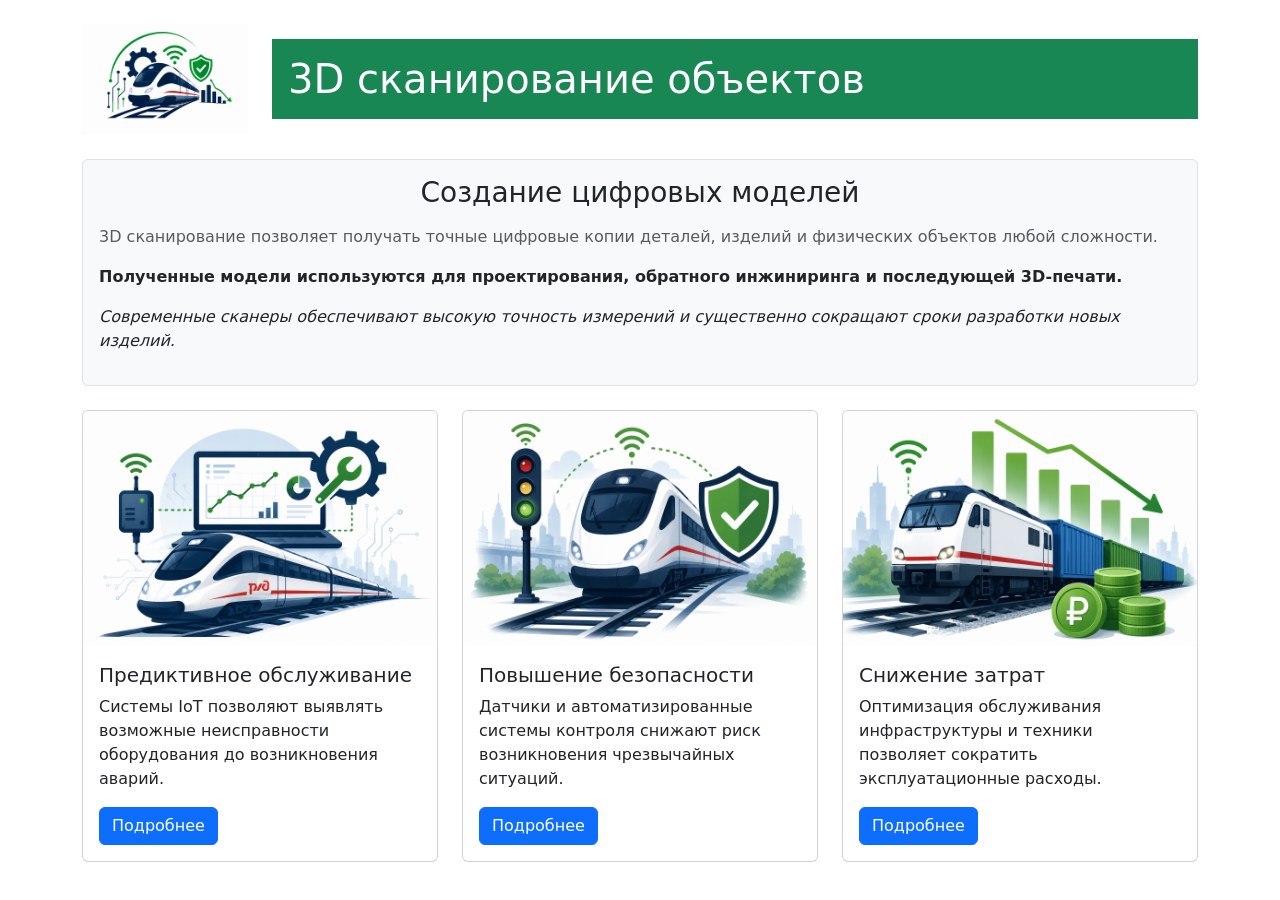
==== 3d-scanning.html @ a14fa14a "Обновлены заголовки" ====
<!DOCTYPE html>
<html lang="en">

<head>
    <meta charset="UTF-8">
    <meta name="viewport" content="width=device-width, initial-scale=1.0">
    <title>3D сканирование</title>
    <link href="https://cdn.jsdelivr.net/npm/bootstrap@5.3.8/dist/css/bootstrap.min.css" rel="stylesheet"
        integrity="sha384-sRIl4kxILFvY47J16cr9ZwB07vP4J8+LH7qKQnuqkuIAvNWLzeN8tE5YBujZqJLB" crossorigin="anonymous">
</head>

<body>
    <div class="container mt-4">
        <div class="row mt-3 align-items-center justify-content-center">
            <div class="col-lg-2 d-none d-lg-block"><img class="img-fluid" src="img/Logo/logo_2_final.png" alt=""></div>
            <div class="col-lg-10 col-md-12">
                <div class="d-flex align-items-center gap-3">
                    <h1 class="bg-success text-white p-3 fs-1 flex-grow-1 mb-0">3D сканирование объектов</h1>
                </div>
            </div>
        </div>
    </div>

    <div class="container mt-4">
        <div class="container-fluid px-0">
            <div class="p-3 bg-light border rounded">
                <h3 class="mb-3 text-center">
                    Создание цифровых моделей
                </h3>

                <p class="text-muted">
                    3D сканирование позволяет получать точные цифровые копии деталей,
                    изделий и физических объектов любой сложности.
                </p>

                <p class="fw-bold">
                    Полученные модели используются для проектирования,
                    обратного инжиниринга и последующей 3D-печати.
                </p>

                <p class="fst-italic">
                    Современные сканеры обеспечивают высокую точность измерений
                    и существенно сокращают сроки разработки новых изделий.
                </p>
            </div>
        </div>
    </div>

    <!--карточки-->
    <div class="container mt-4">
        <div class="row g-4"> <!-- g-4 создает отступы между карточками -->

            <!-- Первая карточка -->
            <div class="col-12 col-md-6 col-lg-4">
                <div class="card h-100">
                    <img src="img/Logo/page_2_1_final.png" class="card-img-top" alt="...">
                    <div class="card-body">
                        <h5 class="card-title">Предиктивное обслуживание</h5>
                        <p class="card-text">Системы IoT позволяют выявлять возможные неисправности оборудования до
                            возникновения аварий.</p>
                        <!-- Button trigger modal -->
                        <button type="button" class="btn btn-primary" data-bs-toggle="modal"
                            data-bs-target="#exampleModal">
                            Подробнее
                        </button>
                    </div>
                </div>
            </div>

            <!-- Вторая карточка -->
            <div class="col-12 col-md-6 col-lg-4">
                <div class="card h-100">
                    <img src="img/Logo/page_2_2_final.png" class="card-img-top" alt="...">
                    <div class="card-body">
                        <h5 class="card-title">Повышение безопасности</h5>
                        <p class="card-text">Датчики и автоматизированные системы контроля снижают риск возникновения
                            чрезвычайных ситуаций.</p>
                        <!-- Button trigger modal -->
                        <button type="button" class="btn btn-primary" data-bs-toggle="modal"
                            data-bs-target="#exampleModal">
                            Подробнее
                        </button>
                    </div>
                </div>
            </div>

            <!-- Третья карточка -->
            <div class="col-12 col-md-6 col-lg-4">
                <div class="card h-100">
                    <img src="img/Logo/page_2_3_final.png" class="card-img-top" alt="...">
                    <div class="card-body">
                        <h5 class="card-title">Снижение затрат</h5>
                        <p class="card-text">Оптимизация обслуживания инфраструктуры и техники позволяет сократить
                            эксплуатационные расходы.</p>
                        <!-- Button trigger modal -->
                        <button type="button" class="btn btn-primary" data-bs-toggle="modal"
                            data-bs-target="#exampleModal">
                            Подробнее
                        </button>
                    </div>
                </div>

            </div>
        </div>
        <!-- Modal -->
        <div class="modal fade" id="exampleModal" tabindex="-1" aria-labelledby="exampleModalLabel" aria-hidden="true">
            <div class="modal-dialog">
                <div class="modal-content">
                    <div class="modal-header">
                        <h1 class="modal-title fs-5" id="exampleModalLabel">Подробнее о технологии</h1>
                        <button type="button" class="btn-close" data-bs-dismiss="modal" aria-label="Close"></button>
                    </div>
                    <div class="modal-body">
                        <p>
                            Интернет вещей (IoT) позволяет собирать данные с датчиков,
                            установленных на железнодорожной инфраструктуре и подвижном составе.
                        </p>

                        <p>
                            Полученная информация используется для анализа состояния оборудования,
                            прогнозирования неисправностей и повышения безопасности перевозок.
                        </p>

                        <p>
                            Благодаря цифровым технологиям РЖД может снижать затраты на обслуживание
                            и повышать эффективность работы всей транспортной системы.
                        </p>
                    </div>

                </div>
                <div class="modal-footer">
                    <button type="button" class="btn btn-secondary" data-bs-dismiss="modal">Закрыть</button>
                </div>
            </div>
        </div>
    </div>
    </div>
    <script src="https://cdn.jsdelivr.net/npm/bootstrap@5.3.8/dist/js/bootstrap.bundle.min.js"
        integrity="sha384-FKyoEForCGlyvwx9Hj09JcYn3nv7wiPVlz7YYwJrWVcXK/BmnVDxM+D2scQbITxI"
        crossorigin="anonymous"></script>

</body>


</html>
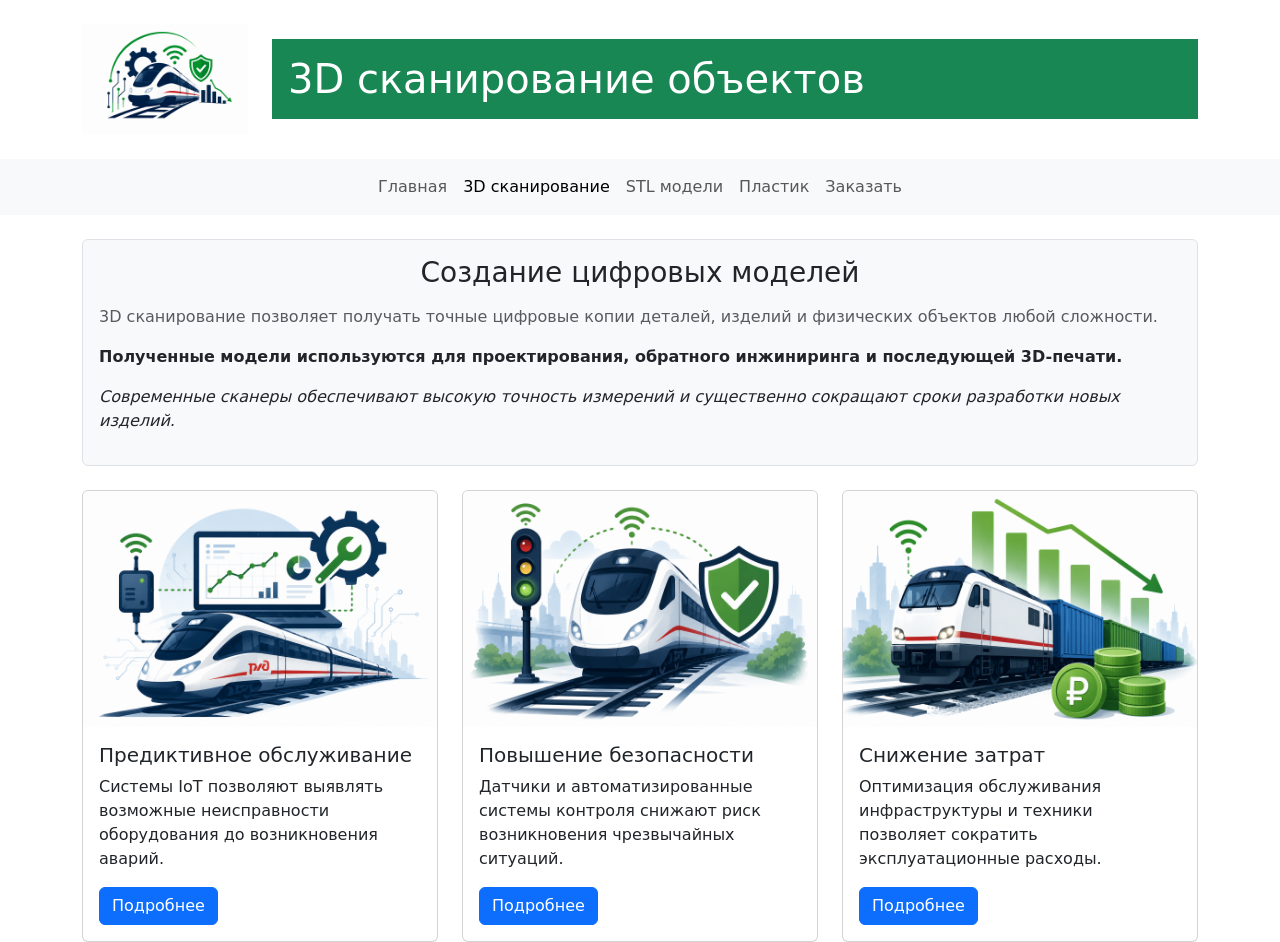
==== commit db318830: "Добавил меню на каждой странице" ====
--- a/3d-scanning.html
+++ b/3d-scanning.html
@@ -20,7 +20,55 @@
             </div>
         </div>
     </div>
+<nav class="navbar navbar-expand-lg navbar-light bg-light mt-4">
+    <div class="container">
 
+        <button class="navbar-toggler" type="button"
+                data-bs-toggle="collapse"
+                data-bs-target="#navbarNav">
+            <span class="navbar-toggler-icon"></span>
+        </button>
+
+        <div class="collapse navbar-collapse justify-content-center" id="navbarNav">
+
+            <ul class="navbar-nav">
+
+                <li class="nav-item">
+                    <a class="nav-link" href="index.html">
+                        Главная
+                    </a>
+                </li>
+
+                <li class="nav-item">
+                    <a class="nav-link active" href="3d-scanning.html">
+                        3D сканирование
+                    </a>
+                </li>
+
+                <li class="nav-item">
+                    <a class="nav-link" href="stl-models.html">
+                        STL модели
+                    </a>
+                </li>
+
+                <li class="nav-item">
+                    <a class="nav-link" href="filament-materials.html">
+                        Пластик
+                    </a>
+                </li>
+
+                <li class="nav-item">
+                    <a class="nav-link" href="order-3d-printing.html">
+                        Заказать
+                    </a>
+                </li>
+
+            </ul>
+
+        </div>
+
+    </div>
+</nav>
     <div class="container mt-4">
         <div class="container-fluid px-0">
             <div class="p-3 bg-light border rounded">
